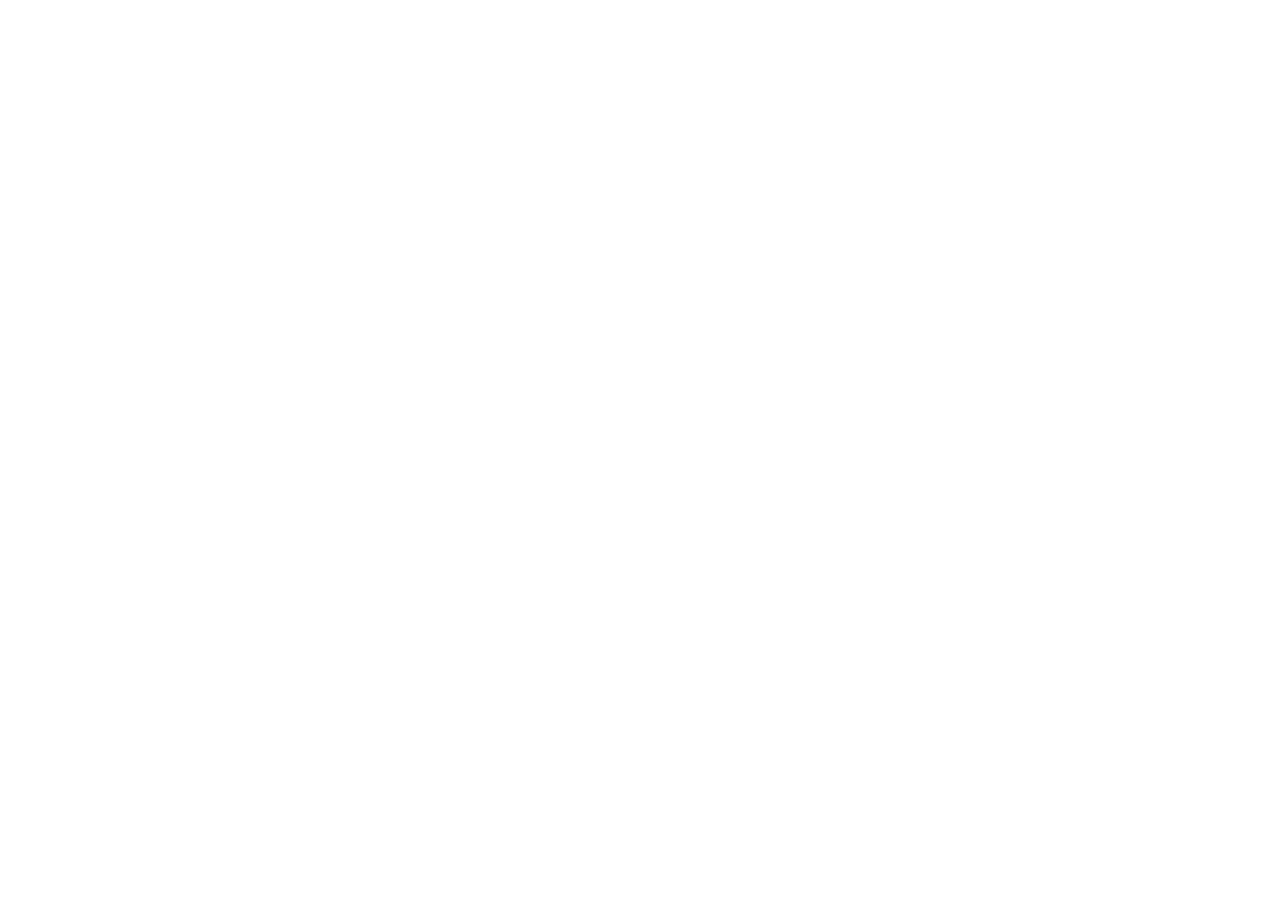
==== index.html @ 1e4b0d92 "intial commit" ====
<!DOCTYPE html>
<html lang="en">
<head>
    <meta charset="UTF-8">
    <meta name="viewport" content="width=device-width, initial-scale=1.0">
    <title>Template</title>
    <link rel="icon" type="image/png" href="https://www.google.com/s2/favicons?domain=git>
    <link rel="stylesheet" href="https://cdnjs.cloudflare.com/ajax/libs/font-awesome/5.12.0-2/css/all.min.css">
    <link rel="stylesheet" href="style.css">    
</head>
<body>
    <!--Script -->

    
    <script src="script.js"></script>
</body>
</html>
---- style.css ----
html{
    box-sizing: border-box;
}

body{
    margin: 0;
    min-height: 100vh;
}
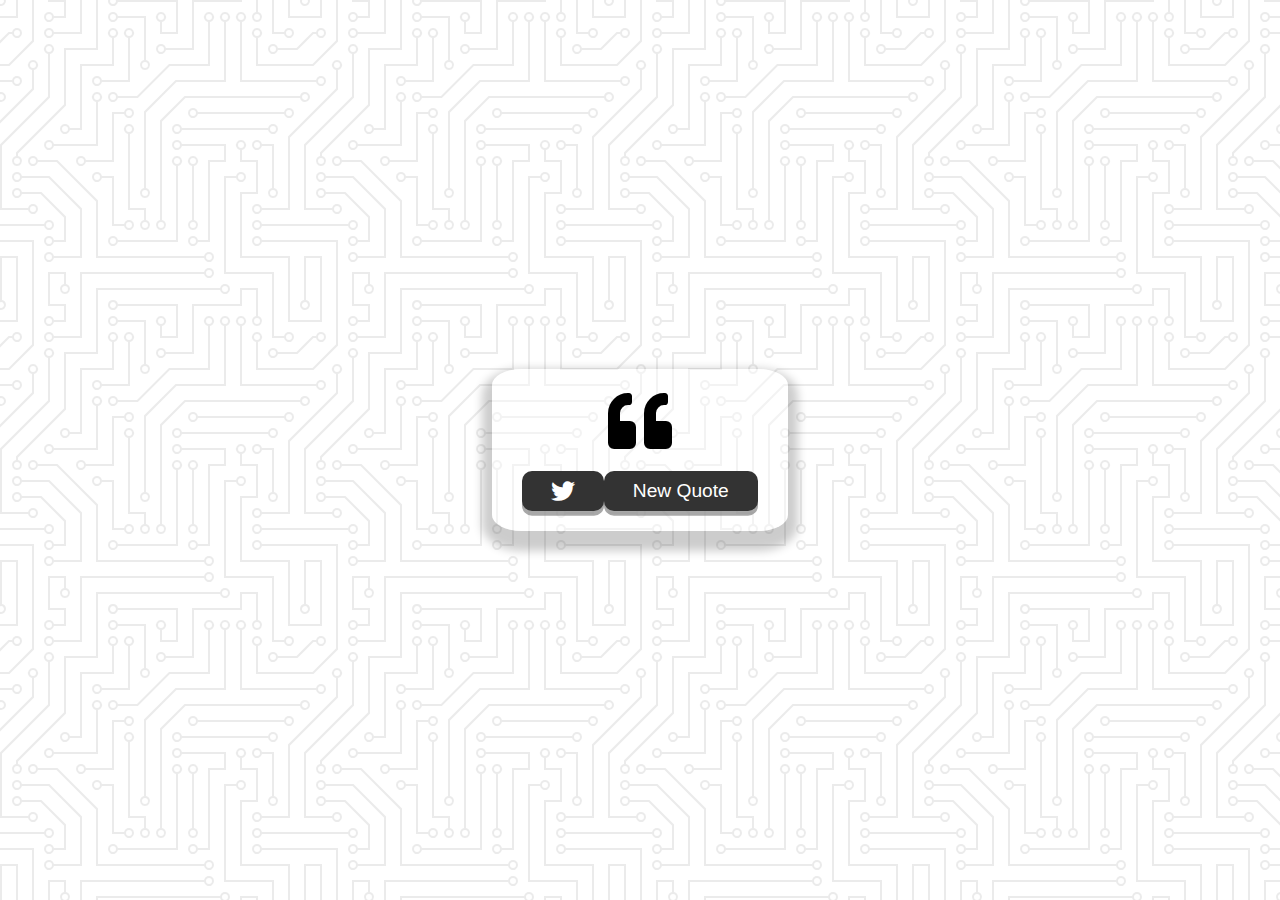
==== commit c80918c5: "Uploading Project" ====
--- a/index.html
+++ b/index.html
@@ -3,15 +3,36 @@
 <head>
     <meta charset="UTF-8">
     <meta name="viewport" content="width=device-width, initial-scale=1.0">
-    <title>Template</title>
-    <link rel="icon" type="image/png" href="https://www.google.com/s2/favicons?domain=git>
-    <link rel="stylesheet" href="https://cdnjs.cloudflare.com/ajax/libs/font-awesome/5.12.0-2/css/all.min.css">
+    <title>Quote Generator</title>
+    <link rel="icon" type="image/png" href="https://css-tricks.com>CSS-Tricks">
+   
+<!-- instructor used this link    <link rel="stylesheet href="https://cdnjs.cloudflare.com/ajax/libs/font-awesome/5.12.0-2/css/all.min.css">
+ -->
+    <link rel="stylesheet" href="https://pro.fontawesome.com/releases/v5.10.0/css/all.css" />
     <link rel="stylesheet" href="style.css">    
 </head>
 <body>
-    <!--Script -->
+ 
+    <div class="quote-container" id="quote-container">
+    <!-- Quote -->
+    <div class="quote-text">
+        <i class="fas fa-quote-left"></i>
+        
+        <span id="quote"></span>
+    </div>
+    <!-- Author -->
+    <div class="quote-author">
+        <span id="author"></span>
+    </div>
+    <!-- Buttons -->
+    <div class="button-container">
+        <button class="twitter-button" id="twitter" title="Tweet This!">
+            <i class="fab fa-twitter"></i>
+        </button>
+        <button id="new-quote">New Quote</button>
+    </div>
 
-    
+       <!--Script -->
     <script src="script.js"></script>
 </body>
 </html>  
--- a/style.css
+++ b/style.css
@@ -1,3 +1,5 @@
+@import url('https://fonts.googleapis.com/css2?family=Montserrat:ital,wght@1,200&display=swap');
+
 html{
     box-sizing: border-box;
 }
@@ -5,4 +7,88 @@
 body{
     margin: 0;
     min-height: 100vh;
-}+    background-color: #ffffff;
+    background-image: url("data:image/svg+xml,%3Csvg xmlns='http://www.w3.org/2000/svg' viewBox='0 0 304 304' width='304' height='304'%3E%3Cpath fill='%23000000' fill-opacity='0.08' d='M44.1 224a5 5 0 1 1 0 2H0v-2h44.1zm160 48a5 5 0 1 1 0 2H82v-2h122.1zm57.8-46a5 5 0 1 1 0-2H304v2h-42.1zm0 16a5 5 0 1 1 0-2H304v2h-42.1zm6.2-114a5 5 0 1 1 0 2h-86.2a5 5 0 1 1 0-2h86.2zm-256-48a5 5 0 1 1 0 2H0v-2h12.1zm185.8 34a5 5 0 1 1 0-2h86.2a5 5 0 1 1 0 2h-86.2zM258 12.1a5 5 0 1 1-2 0V0h2v12.1zm-64 208a5 5 0 1 1-2 0v-54.2a5 5 0 1 1 2 0v54.2zm48-198.2V80h62v2h-64V21.9a5 5 0 1 1 2 0zm16 16V64h46v2h-48V37.9a5 5 0 1 1 2 0zm-128 96V208h16v12.1a5 5 0 1 1-2 0V210h-16v-76.1a5 5 0 1 1 2 0zm-5.9-21.9a5 5 0 1 1 0 2H114v48H85.9a5 5 0 1 1 0-2H112v-48h12.1zm-6.2 130a5 5 0 1 1 0-2H176v-74.1a5 5 0 1 1 2 0V242h-60.1zm-16-64a5 5 0 1 1 0-2H114v48h10.1a5 5 0 1 1 0 2H112v-48h-10.1zM66 284.1a5 5 0 1 1-2 0V274H50v30h-2v-32h18v12.1zM236.1 176a5 5 0 1 1 0 2H226v94h48v32h-2v-30h-48v-98h12.1zm25.8-30a5 5 0 1 1 0-2H274v44.1a5 5 0 1 1-2 0V146h-10.1zm-64 96a5 5 0 1 1 0-2H208v-80h16v-14h-42.1a5 5 0 1 1 0-2H226v18h-16v80h-12.1zm86.2-210a5 5 0 1 1 0 2H272V0h2v32h10.1zM98 101.9V146H53.9a5 5 0 1 1 0-2H96v-42.1a5 5 0 1 1 2 0zM53.9 34a5 5 0 1 1 0-2H80V0h2v34H53.9zm60.1 3.9V66H82v64H69.9a5 5 0 1 1 0-2H80V64h32V37.9a5 5 0 1 1 2 0zM101.9 82a5 5 0 1 1 0-2H128V37.9a5 5 0 1 1 2 0V82h-28.1zm16-64a5 5 0 1 1 0-2H146v44.1a5 5 0 1 1-2 0V18h-26.1zm102.2 270a5 5 0 1 1 0 2H98v14h-2v-16h124.1zM242 149.9V160h16v34h-16v62h48v48h-2v-46h-48v-66h16v-30h-16v-12.1a5 5 0 1 1 2 0zM53.9 18a5 5 0 1 1 0-2H64V2H48V0h18v18H53.9zm112 32a5 5 0 1 1 0-2H192V0h50v2h-48v48h-28.1zm-48-48a5 5 0 0 1-9.8-2h2.07a3 3 0 1 0 5.66 0H178v34h-18V21.9a5 5 0 1 1 2 0V32h14V2h-58.1zm0 96a5 5 0 1 1 0-2H137l32-32h39V21.9a5 5 0 1 1 2 0V66h-40.17l-32 32H117.9zm28.1 90.1a5 5 0 1 1-2 0v-76.51L175.59 80H224V21.9a5 5 0 1 1 2 0V82h-49.59L146 112.41v75.69zm16 32a5 5 0 1 1-2 0v-99.51L184.59 96H300.1a5 5 0 0 1 3.9-3.9v2.07a3 3 0 0 0 0 5.66v2.07a5 5 0 0 1-3.9-3.9H185.41L162 121.41v98.69zm-144-64a5 5 0 1 1-2 0v-3.51l48-48V48h32V0h2v50H66v55.41l-48 48v2.69zM50 53.9v43.51l-48 48V208h26.1a5 5 0 1 1 0 2H0v-65.41l48-48V53.9a5 5 0 1 1 2 0zm-16 16V89.41l-34 34v-2.82l32-32V69.9a5 5 0 1 1 2 0zM12.1 32a5 5 0 1 1 0 2H9.41L0 43.41V40.6L8.59 32h3.51zm265.8 18a5 5 0 1 1 0-2h18.69l7.41-7.41v2.82L297.41 50H277.9zm-16 160a5 5 0 1 1 0-2H288v-71.41l16-16v2.82l-14 14V210h-28.1zm-208 32a5 5 0 1 1 0-2H64v-22.59L40.59 194H21.9a5 5 0 1 1 0-2H41.41L66 216.59V242H53.9zm150.2 14a5 5 0 1 1 0 2H96v-56.6L56.6 162H37.9a5 5 0 1 1 0-2h19.5L98 200.6V256h106.1zm-150.2 2a5 5 0 1 1 0-2H80v-46.59L48.59 178H21.9a5 5 0 1 1 0-2H49.41L82 208.59V258H53.9zM34 39.8v1.61L9.41 66H0v-2h8.59L32 40.59V0h2v39.8zM2 300.1a5 5 0 0 1 3.9 3.9H3.83A3 3 0 0 0 0 302.17V256h18v48h-2v-46H2v42.1zM34 241v63h-2v-62H0v-2h34v1zM17 18H0v-2h16V0h2v18h-1zm273-2h14v2h-16V0h2v16zm-32 273v15h-2v-14h-14v14h-2v-16h18v1zM0 92.1A5.02 5.02 0 0 1 6 97a5 5 0 0 1-6 4.9v-2.07a3 3 0 1 0 0-5.66V92.1zM80 272h2v32h-2v-32zm37.9 32h-2.07a3 3 0 0 0-5.66 0h-2.07a5 5 0 0 1 9.8 0zM5.9 0A5.02 5.02 0 0 1 0 5.9V3.83A3 3 0 0 0 3.83 0H5.9zm294.2 0h2.07A3 3 0 0 0 304 3.83V5.9a5 5 0 0 1-3.9-5.9zm3.9 300.1v2.07a3 3 0 0 0-1.83 1.83h-2.07a5 5 0 0 1 3.9-3.9zM97 100a3 3 0 1 0 0-6 3 3 0 0 0 0 6zm0-16a3 3 0 1 0 0-6 3 3 0 0 0 0 6zm16 16a3 3 0 1 0 0-6 3 3 0 0 0 0 6zm16 16a3 3 0 1 0 0-6 3 3 0 0 0 0 6zm0 16a3 3 0 1 0 0-6 3 3 0 0 0 0 6zm-48 32a3 3 0 1 0 0-6 3 3 0 0 0 0 6zm16 16a3 3 0 1 0 0-6 3 3 0 0 0 0 6zm32 48a3 3 0 1 0 0-6 3 3 0 0 0 0 6zm-16 16a3 3 0 1 0 0-6 3 3 0 0 0 0 6zm32-16a3 3 0 1 0 0-6 3 3 0 0 0 0 6zm0-32a3 3 0 1 0 0-6 3 3 0 0 0 0 6zm16 32a3 3 0 1 0 0-6 3 3 0 0 0 0 6zm32 16a3 3 0 1 0 0-6 3 3 0 0 0 0 6zm0-16a3 3 0 1 0 0-6 3 3 0 0 0 0 6zm-16-64a3 3 0 1 0 0-6 3 3 0 0 0 0 6zm16 0a3 3 0 1 0 0-6 3 3 0 0 0 0 6zm16 96a3 3 0 1 0 0-6 3 3 0 0 0 0 6zm0 16a3 3 0 1 0 0-6 3 3 0 0 0 0 6zm16 16a3 3 0 1 0 0-6 3 3 0 0 0 0 6zm16-144a3 3 0 1 0 0-6 3 3 0 0 0 0 6zm0 32a3 3 0 1 0 0-6 3 3 0 0 0 0 6zm16-32a3 3 0 1 0 0-6 3 3 0 0 0 0 6zm16-16a3 3 0 1 0 0-6 3 3 0 0 0 0 6zm-96 0a3 3 0 1 0 0-6 3 3 0 0 0 0 6zm0 16a3 3 0 1 0 0-6 3 3 0 0 0 0 6zm16-32a3 3 0 1 0 0-6 3 3 0 0 0 0 6zm96 0a3 3 0 1 0 0-6 3 3 0 0 0 0 6zm-16-64a3 3 0 1 0 0-6 3 3 0 0 0 0 6zm16-16a3 3 0 1 0 0-6 3 3 0 0 0 0 6zm-32 0a3 3 0 1 0 0-6 3 3 0 0 0 0 6zm0-16a3 3 0 1 0 0-6 3 3 0 0 0 0 6zm-16 0a3 3 0 1 0 0-6 3 3 0 0 0 0 6zm-16 0a3 3 0 1 0 0-6 3 3 0 0 0 0 6zm-16 0a3 3 0 1 0 0-6 3 3 0 0 0 0 6zM49 36a3 3 0 1 0 0-6 3 3 0 0 0 0 6zm-32 0a3 3 0 1 0 0-6 3 3 0 0 0 0 6zm32 16a3 3 0 1 0 0-6 3 3 0 0 0 0 6zM33 68a3 3 0 1 0 0-6 3 3 0 0 0 0 6zm16-48a3 3 0 1 0 0-6 3 3 0 0 0 0 6zm0 240a3 3 0 1 0 0-6 3 3 0 0 0 0 6zm16 32a3 3 0 1 0 0-6 3 3 0 0 0 0 6zm-16-64a3 3 0 1 0 0-6 3 3 0 0 0 0 6zm0 16a3 3 0 1 0 0-6 3 3 0 0 0 0 6zm-16-32a3 3 0 1 0 0-6 3 3 0 0 0 0 6zm80-176a3 3 0 1 0 0-6 3 3 0 0 0 0 6zm16 0a3 3 0 1 0 0-6 3 3 0 0 0 0 6zm-16-16a3 3 0 1 0 0-6 3 3 0 0 0 0 6zm32 48a3 3 0 1 0 0-6 3 3 0 0 0 0 6zm16-16a3 3 0 1 0 0-6 3 3 0 0 0 0 6zm0-32a3 3 0 1 0 0-6 3 3 0 0 0 0 6zm112 176a3 3 0 1 0 0-6 3 3 0 0 0 0 6zm-16 16a3 3 0 1 0 0-6 3 3 0 0 0 0 6zm0 16a3 3 0 1 0 0-6 3 3 0 0 0 0 6zm0 16a3 3 0 1 0 0-6 3 3 0 0 0 0 6zM17 180a3 3 0 1 0 0-6 3 3 0 0 0 0 6zm0 16a3 3 0 1 0 0-6 3 3 0 0 0 0 6zm0-32a3 3 0 1 0 0-6 3 3 0 0 0 0 6zm16 0a3 3 0 1 0 0-6 3 3 0 0 0 0 6zM17 84a3 3 0 1 0 0-6 3 3 0 0 0 0 6zm32 64a3 3 0 1 0 0-6 3 3 0 0 0 0 6zm16-16a3 3 0 1 0 0-6 3 3 0 0 0 0 6z'%3E%3C/path%3E%3C/svg%3E");
+    color: black;
+    font-family: Montserrat,sans-serif;
+    font-weight: 700;
+    text-align: center;
+    display: flex;
+    align-items: center;
+    justify-content: center;
+
+}
+
+.quote-container{
+    width: auto;
+    max-width: 900px;
+    padding: 20px 30px;
+    border-radius: 10%;
+    background-color: rgba(255, 255, 255, 0.4);
+    box-shadow: 0 10px 10px 10px rgba(0, 0, 0, 0.2);
+}
+
+.quote-text{
+    font-size: 2.75rem;
+}
+
+.long-quote{
+    font-size: 2rem;
+}
+
+.fa-quote-left{
+    font-size: 4rem;
+}
+.quote-author{
+    margin-top: 15px;
+    font-size: 2rem;
+    font-weight: 400;
+    font-style: italic;
+}
+
+.button-container{
+    margin-top: 15px;
+    display: flex;
+    justify-content: space-between;
+}
+
+button{
+    cursor:pointer;
+    font-size: 1.2rem;
+    height: 2.5rem;
+    border: none;
+    border-radius: 10px;
+    color: #fff;
+    background:#333;
+    outline: none;
+    padding: 0.5rem 1.8rem;
+    box-shadow: 0 0.3rem rgba(121, 121, 121, 0.65);
+}
+button:hover{
+    filter: brightness(110%);
+}
+button:active{
+    /* we are moving not moving the button on horizontal axis but we are moving the button down on vertical axis by 0.3rem meaning that it will go into the page*/
+    transform: translate(0,0.3rem);
+    box-shadow: 0 0.1rem rgba(255, 255, 255, 0.65);
+}
+
+.twitter-button:hover{
+    color: #38a1f3;
+}
+
+.fa-twitter{
+    font-size: 1.5rem;
+}
+
+
+/* Media Queries:Tablet or Smaller */
+@media screen and (max-width: 1000px) {
+    .quote-container{
+        margin: auto 10px;
+    }
+    .quote-text{
+        font-size: 2.5rem;
+    }
+}
+
